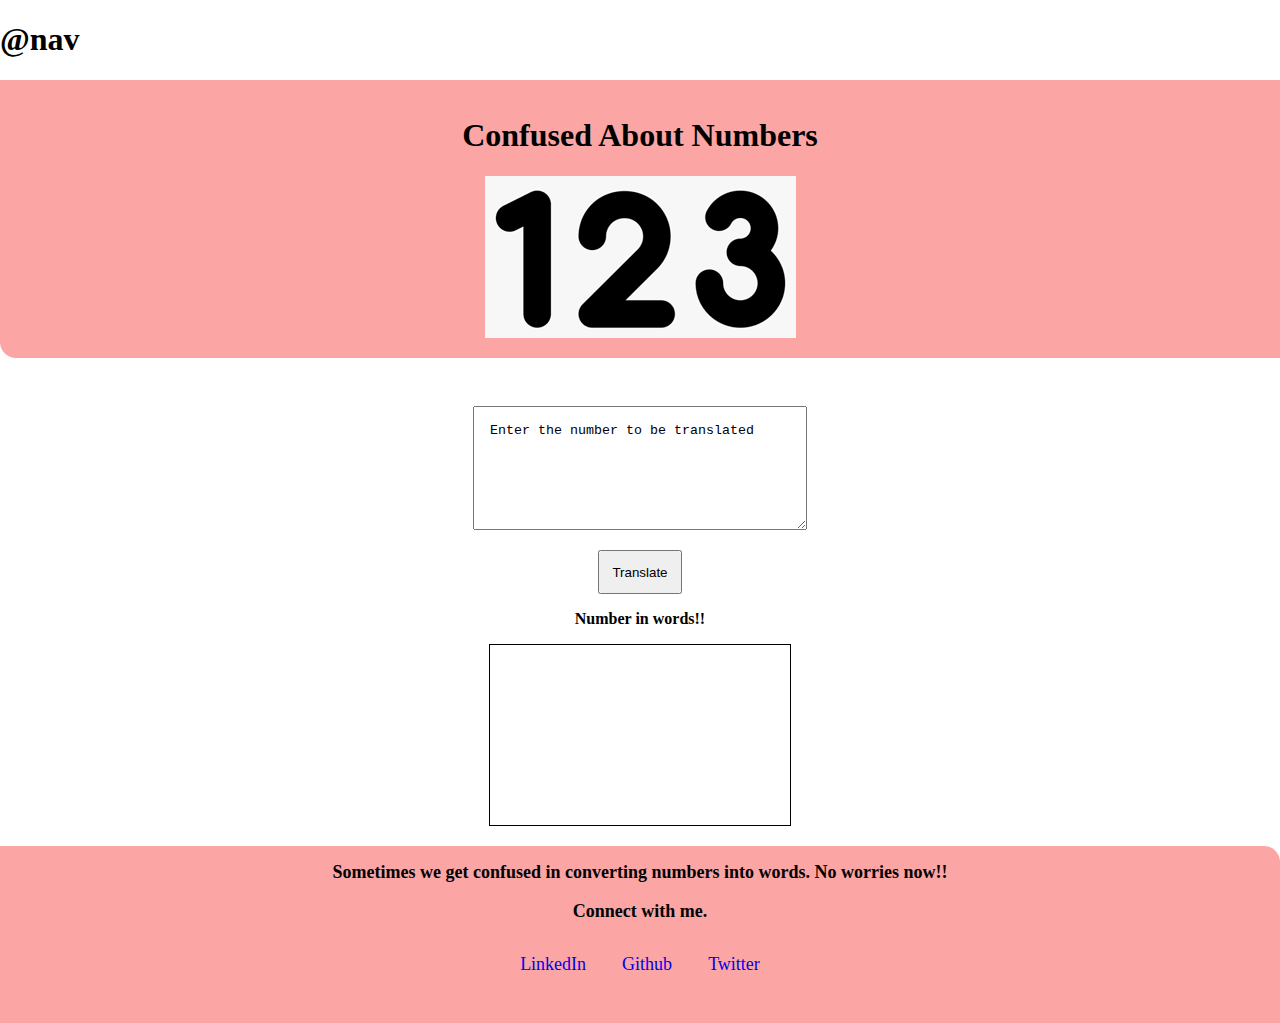
==== index.html @ bbde1d71 "component lib" ====
<!DOCTYPE html>
<html lang="en">
<head>
    <meta charset="UTF-8">
    <meta name="viewport" content="width=device-width, initial-scale=1.0">
    <title>Document</title>
    <link href="styles.css" rel="stylesheet">
</head>
<body>
    <h1>@nav</h1>
    <nav class="nav">
        <h1>Confused About Numbers</h1>
        <img class="image" src="/images/download.png" >
    </nav>

    <section class="container">
        <textarea class="txt">Enter the number to be translated</textarea>
        <button class="btn">Translate</button>
        <div class="div-heading"> Number in words!!</div>
        <div class="div-box"></div>
    </section>
    
    <footer class="footer">
        <div class="footer-div">Sometimes we get confused in converting numbers into words. No worries now!! </div>
        <br>
        <div class="footer-div">Connect with me.</div>
        <ul class="non-bullets">
            <li class="list-item-inline"><a class="link" href="https://www.linkedin.com/in/prateek-agrawal-56b63b16b/">LinkedIn</a></li>
            <li class="list-item-inline"><a class="link" href="https://github.com/prateekagrawl">Github</a></li>
            <li class="list-item-inline"><a class="link"href="https://twitter.com/iprateekagrwl">Twitter</a></li>
        </ul>
    </footer>

</body>
</html>
---- styles.css ----
:root{
  --primary-color: #FCA5A5;
}

body{
    margin: 0;
}
.nav{
    background-color: var(--primary-color);
    text-align: center;
    padding: 1rem 1rem;
    border-bottom-left-radius: 1rem;
    margin-bottom: 2rem;
}
.image{
    max-height: 20vh;
    max-width: 30%;
}
.container{
    text-align: center;
}
.txt{
    margin: 1rem;
    padding: 1rem;
    width: 50% ;
    height: 10vh;
    max-width: 300px;
}
.btn{
    display: block;
    max-width: 100px;
    padding: 0.8rem;
    margin: auto;
}
.div-heading{
    margin: 1rem;
    font-weight: bold;
}

.div-box{
    width: 50%;
    height: 20vh;
    border: 1px solid black;
    display: inline-block;
    max-width: 300px;
}

.footer{
    background-color: var(--primary-color);
    padding: 1rem;
    margin-top: 1rem;
    text-align: center;
    border-top-right-radius: 1rem;
}
.footer-div{
font-size: large;
font-weight: bold;
}

.footer .non-bullets{
  list-style: none;
}
.footer .link{
    text-decoration: none;
    font-size: large;
    padding: 0.5rem 1rem;
}
.footer .list-item-inline{
    display: inline;
}
.non-bullets{
    margin: 1rem;
    padding: 1rem;
}
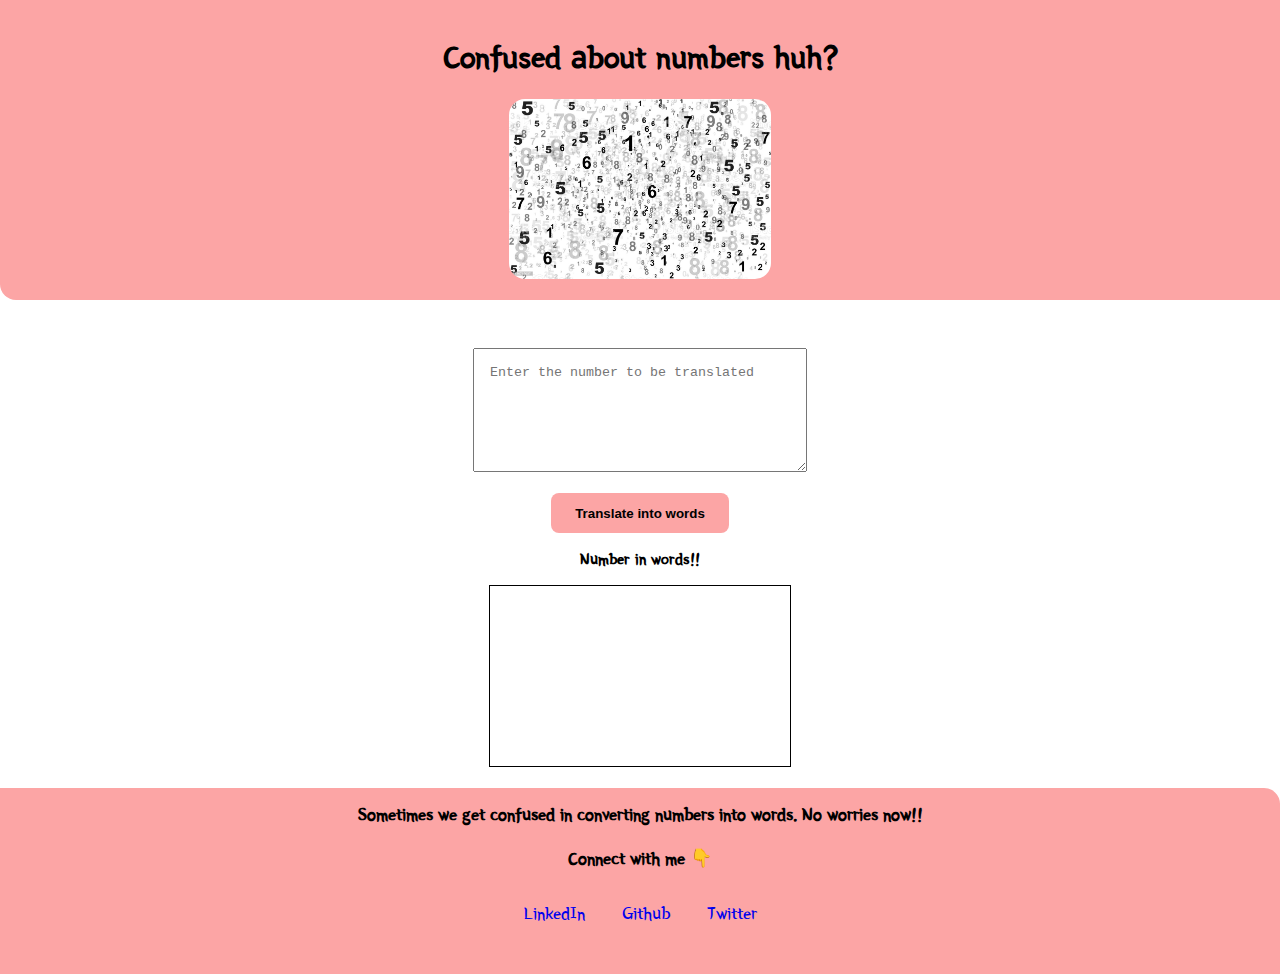
==== commit def4c194: "renamed index.html" ====
--- a/index.html
+++ b/index.html
@@ -3,33 +3,32 @@
 <head>
     <meta charset="UTF-8">
     <meta name="viewport" content="width=device-width, initial-scale=1.0">
-    <title>Document</title>
-    <link href="styles.css" rel="stylesheet">
+    <title>number conversion</title>
+    <link href="style.css" rel="stylesheet">
 </head>
 <body>
-    <h1>@nav</h1>
     <nav class="nav">
-        <h1>Confused About Numbers</h1>
-        <img class="image" src="/images/download.png" >
+        <h1>Confused about numbers huh?</h1>
+        <img class="image" src="/images/img-number.jpg" >
     </nav>
 
     <section class="container">
-        <textarea class="txt">Enter the number to be translated</textarea>
-        <button class="btn">Translate</button>
+        <textarea id="txt" placeholder="Enter the number to be translated"></textarea>
+        <button id="btn">Translate into words</button>
         <div class="div-heading"> Number in words!!</div>
-        <div class="div-box"></div>
+        <div id="div-box"></div>
     </section>
-    
+
     <footer class="footer">
         <div class="footer-div">Sometimes we get confused in converting numbers into words. No worries now!! </div>
         <br>
-        <div class="footer-div">Connect with me.</div>
+        <div class="footer-div">Connect with me 👇</div>
         <ul class="non-bullets">
             <li class="list-item-inline"><a class="link" href="https://www.linkedin.com/in/prateek-agrawal-56b63b16b/">LinkedIn</a></li>
             <li class="list-item-inline"><a class="link" href="https://github.com/prateekagrawl">Github</a></li>
             <li class="list-item-inline"><a class="link"href="https://twitter.com/iprateekagrwl">Twitter</a></li>
         </ul>
     </footer>
-
+    <script src="app.js"></script>
 </body>
 </html>--- a/style.css
+++ b/style.css
@@ -0,0 +1,83 @@
+@import url('https://fonts.googleapis.com/css2?family=Yeon+Sung&display=swap');
+:root{
+    --primary-color: #FCA5A5;
+  }
+  
+  body{
+      margin: 0;
+      box-sizing: border-box;
+      font-family: 'Yeon Sung', cursive;
+  }
+  .nav{
+      background-color: var(--primary-color);
+      text-align: center;
+      padding: 1rem 1rem;
+      border-bottom-left-radius: 1rem;
+      margin-bottom: 2rem;
+  }
+  .image{
+      max-height: 20vh;
+      max-width: 40%;
+      border-radius: 1rem;
+  }
+
+  .container{
+    text-align: center;
+}
+#txt{
+    margin: 1rem;
+    padding: 1rem;
+    width: 50% ;
+    height: 10vh;
+    max-width: 300px;
+}
+#btn{
+    display: block;
+    /* max-width: 120px; */
+    padding: 0.8rem 1.5rem;
+    margin: auto;
+    background-color: var(--primary-color);
+    border-style: none;
+    border-radius: 0.5rem;
+    font-weight: bold;
+}
+.div-heading{
+    margin: 1rem;
+    font-weight: bold;
+}
+
+#div-box{
+    width: 50%;
+    height: 20vh;
+    border: 1px solid black;
+    display: inline-block;
+    max-width: 300px;
+}
+
+.footer{
+    background-color: var(--primary-color);
+    padding: 1rem;
+    margin-top: 1rem;
+    text-align: center;
+    border-top-right-radius: 1rem;
+}
+.footer-div{
+font-size: large;
+font-weight: bold;
+}
+
+.footer .non-bullets{
+  list-style: none;
+}
+.footer .link{
+    text-decoration: none;
+    font-size: large;
+    padding: 0.5rem 1rem;
+}
+.footer .list-item-inline{
+    display: inline;
+}
+.non-bullets{
+    margin: 1rem;
+    padding: 1rem;
+}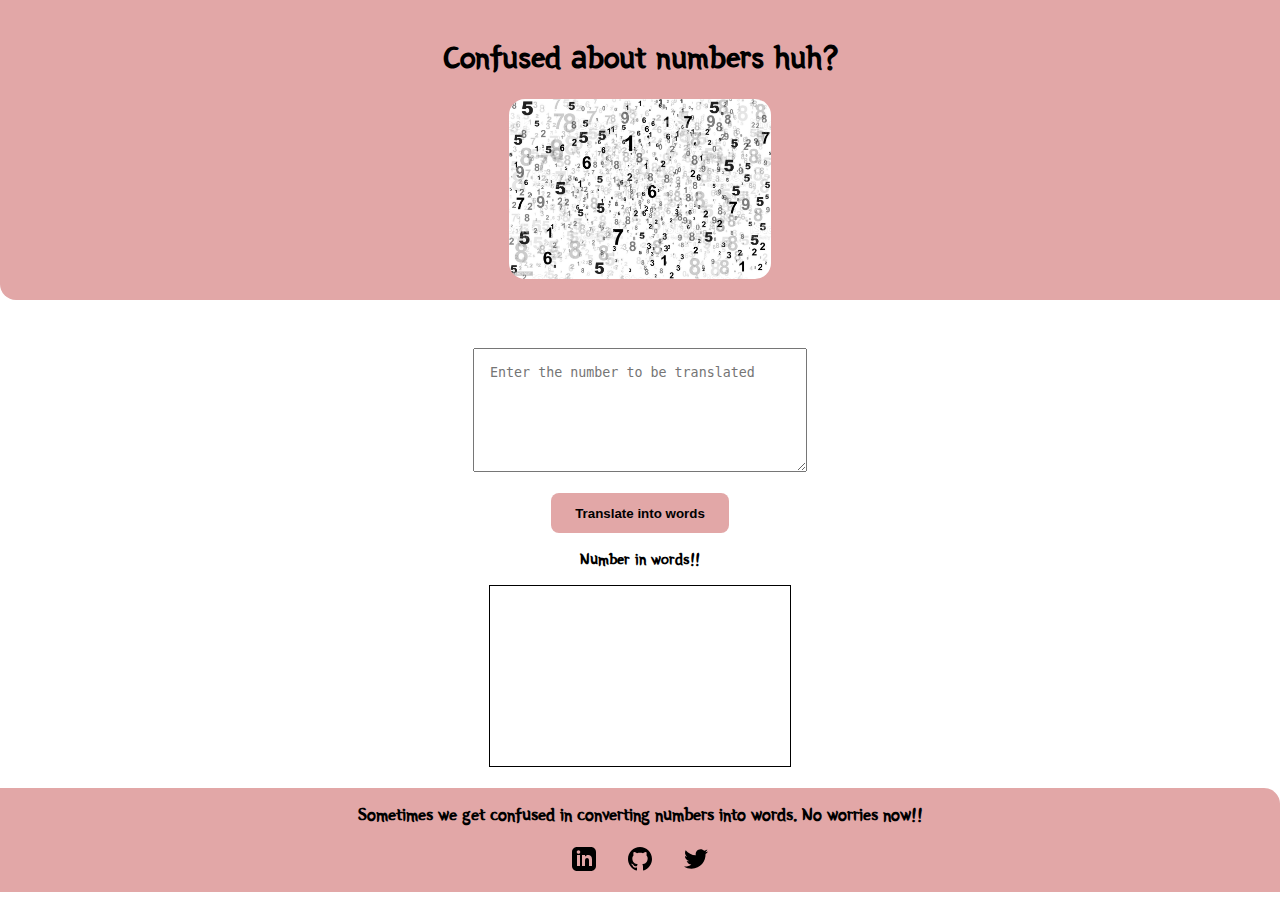
==== commit 5aaa7efd: "added icons" ====
--- a/index.html
+++ b/index.html
@@ -1,15 +1,17 @@
 <!DOCTYPE html>
 <html lang="en">
+
 <head>
     <meta charset="UTF-8">
     <meta name="viewport" content="width=device-width, initial-scale=1.0">
     <title>number conversion</title>
     <link href="style.css" rel="stylesheet">
 </head>
+
 <body>
     <nav class="nav">
         <h1>Confused about numbers huh?</h1>
-        <img class="image" src="/images/img-number.jpg" >
+        <img class="image" src="/images/img-number.jpg">
     </nav>
 
     <section class="container">
@@ -22,13 +24,16 @@
     <footer class="footer">
         <div class="footer-div">Sometimes we get confused in converting numbers into words. No worries now!! </div>
         <br>
-        <div class="footer-div">Connect with me 👇</div>
-        <ul class="non-bullets">
-            <li class="list-item-inline"><a class="link" href="https://www.linkedin.com/in/prateek-agrawal-56b63b16b/">LinkedIn</a></li>
-            <li class="list-item-inline"><a class="link" href="https://github.com/prateekagrawl">Github</a></li>
-            <li class="list-item-inline"><a class="link"href="https://twitter.com/iprateekagrwl">Twitter</a></li>
-        </ul>
+        <div class="links">
+            <a href="https://www.linkedin.com/in/prateek-agrawal-56b63b16b/">
+                <img src="/images/linkedin.svg"></a>
+            <a href="https://github.com/prateekagrawl">
+            <img src="/images/github.svg"></a>
+            <a href="https://twitter.com/iprateekagrwl">
+            <img src="/images/twitter.svg"></a>    
+        </div>
     </footer>
     <script src="app.js"></script>
 </body>
+
 </html>--- a/style.css
+++ b/style.css
@@ -1,6 +1,6 @@
 @import url('https://fonts.googleapis.com/css2?family=Yeon+Sung&display=swap');
 :root{
-    --primary-color: #FCA5A5;
+    --primary-color:#e2a7a7;
   }
   
   body{
@@ -40,6 +40,10 @@
     border-style: none;
     border-radius: 0.5rem;
     font-weight: bold;
+    cursor: pointer; /*to convert cursor to a pointer */
+}
+button:hover{
+    color:rgb(238, 232, 232);
 }
 .div-heading{
     margin: 1rem;
@@ -60,24 +64,19 @@
     margin-top: 1rem;
     text-align: center;
     border-top-right-radius: 1rem;
+    display: flex;
+    flex-direction: column;
+    flex-wrap: wrap;
 }
 .footer-div{
 font-size: large;
 font-weight: bold;
 }
 
-.footer .non-bullets{
-  list-style: none;
-}
-.footer .link{
-    text-decoration: none;
-    font-size: large;
-    padding: 0.5rem 1rem;
-}
-.footer .list-item-inline{
-    display: inline;
-}
-.non-bullets{
-    margin: 1rem;
-    padding: 1rem;
+.links{
+    display: flex;
+    justify-content: space-evenly;
+    width: 100%;
+    max-width: 200px;
+    margin: auto;
 }